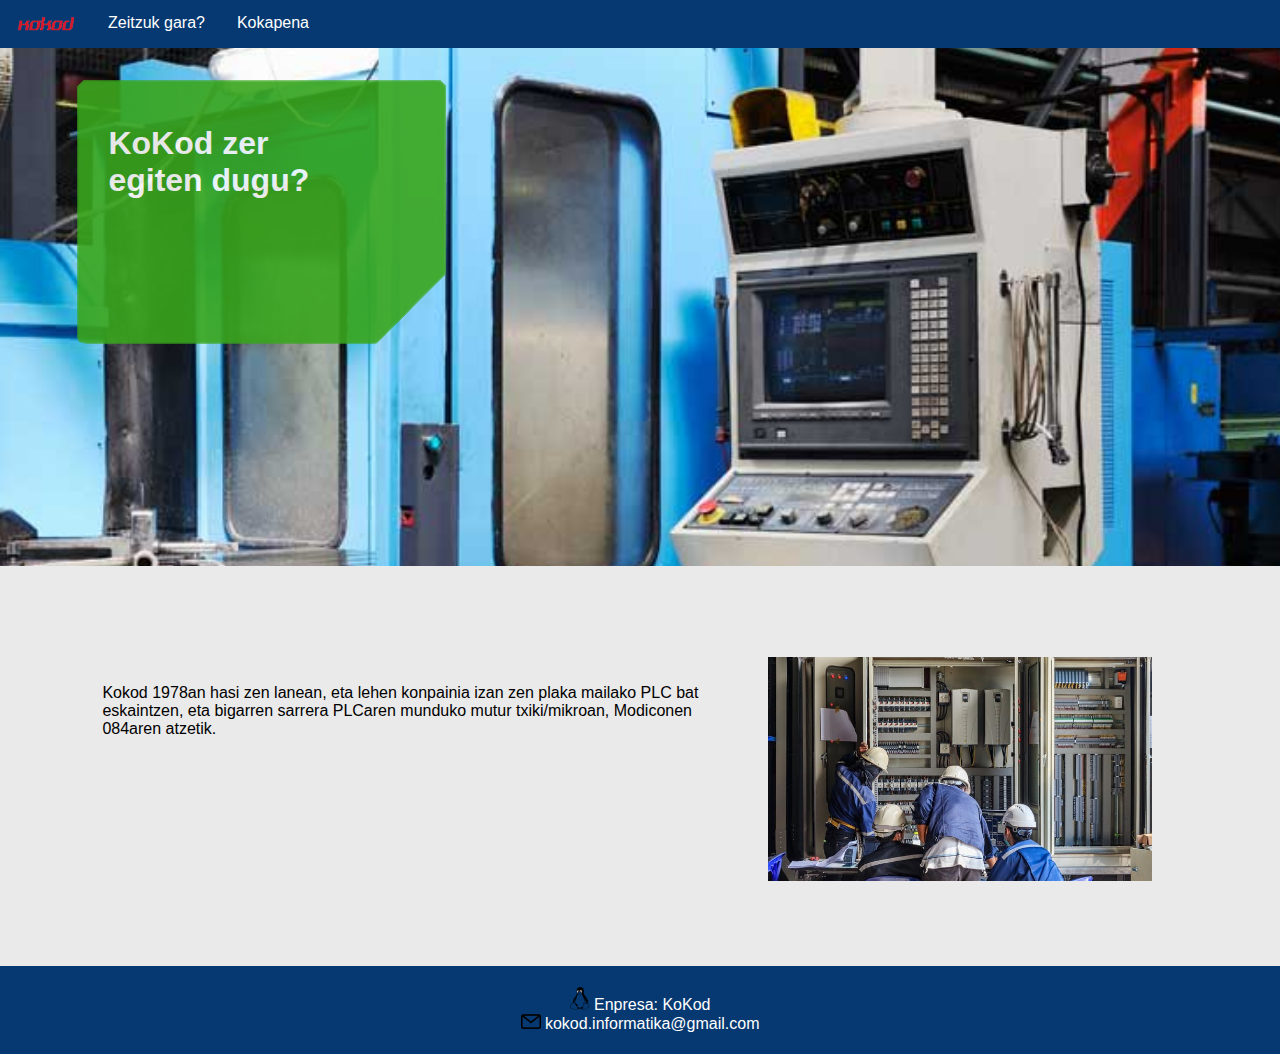
==== index.html @ a19e592f "Add files via upload" ====
<html>
    <head>
        <title>KoKod</title>
        <link rel="shortcut icon" href="../IMG/logo1.png">
    </head>
    <link rel="stylesheet" href="../CSS/PaginaWeb.css">
    <body class="index">
        <ul class="topnav">
            <li><a class="brand1"><img src="../IMG/logo.png"></a></li>
            <li class="li_menu"><a href="Zeitzuk gara.html">Zeitzuk gara?</a></li>
            <li class="li_menu"><a href="Kokapena.html">Kokapena</a></li>
        </ul>
        <br>
        <div class="text">
            <div class="text1">
                <br>
                <h1 class="txt">KoKod zer egiten dugu? </h1>
            </div>
        </div>
        <div class="textua">
            <div class="barru_textua">
                <p>
                    Kokod 1978an hasi zen lanean, eta lehen konpainia izan zen plaka mailako PLC bat eskaintzen, eta bigarren sarrera PLCaren munduko mutur txiki/mikroan, Modiconen 084aren atzetik.</p>
            </div>
            <div>
                <a><img class="curso" src="../IMG/3D/curso.jpg"></a>
            </div>
        </div>
        <footer>
            <p><img class="sudo" src="../IMG/FOOTER/sudo.png"> Enpresa: KoKod<br>
            <img class="mail" src="../IMG/FOOTER/mail.png"><a class="footer" href="mailto:kokod.informatika@gmail.com"> kokod.informatika@gmail.com</a></p>
        </footer>
    </body>
</html>
---- CSS/PaginaWeb.css ----
/*Color fondo y estilo de letra body*/
body {background-color: #FFF; font-family:sans-serif;
    margin: 0;
}

/*Fondo de pagina ecologico en caso de que no cargue se pone en blanco*/
body{
background-image: url(../IMG/3D/fondo.jpg);
background-position: center center;
background-repeat: no-repeat;
background-attachment: fixed;
background-size: cover;
background-color: #FFF;
}

/*Cabezal imagen repetitiva de filamentos*/
div.goiburua {
    position:relative;
    overflow:auto;
    height: 70px;
    background-image: url(../IMG/goiburu.png);
}

/*Tabla color letra y color verde*/
.td1, .th1 {border: 2px solid #b6b6b6;
    color: #575a5a
}

/*Color fondo tabla automaticamente uno si uno no*/
tr:nth-child(even) {
    background-color: #dedede;
}

/*Color de fondo menu pagina web*/
ul.topnav {
    list-style-type: none;
    margin: 0;
    padding: 0;
    overflow: hidden;
    background-color: #063971;
}

/*Icono del menu tamaño*/
.brand img {
    width: 30px;
    height: 20px;
}

.brand1 img {
    width: 60px;
    height: 20px;
}

/*Animacion line al acercar cursor*/
.li_menu > a::after {
    content: "";
    display: block;
    margin: auto;
    height: 1.5px;
    width: 0;
    top: 5px;
    background: transparent;
    transition: all 0.2s;
}

/*Para que el menu se quede flotando en la izquierda*/
ul.topnav li {float: left;}

/*Color de la linea en la animacion*/
.li_menu > a:hover::after, li > a.active-nav::after {
    width: 100%;
    background: #57a639;
}

/*Menu letra mas recuadro con color*/
ul.topnav li a {
    display: block;
    color: white;
    text-align: center;
    padding: 14px 16px;
    text-decoration: none;
}

/*Color texto despues de poner el cursor encima*/
.li_menu > a:hover {
    color: #57a639;
}

/*En index en el recuadro berde para marcar limites y color de letra*/
.txt {color: white;
    max-width: 40%;
}

/*Diseino general de pagina*/
.text1 {margin-left: 70px;
    max-width:50%;
    padding-top: 20px;

}

/*Diseino general de pagina2*/
.text2 {margin-left: 70px;
    max-width:100%;
    padding-top: 20px;

}

/*Fondo blanco para div informacion*/
.white {
    background-color: white;
}

/*Fondo blanco para div informacion con diferente espacio arriba para filamento inpresoras y calibracion*/
.white2 {
    background-color: white;
    margin-top: 10%;
}

/*Div con otro diferente de distancia hacia arriba*/
.textua {
    background-color: rgb(235, 234, 234);
    height: 400px;
    min-width: 100%;
    margin-top: -300px;
}

/*Utilizado en index para interior de textua*/
.barru_textua {
    width:50%;
    padding: 8%;
}

/*Utilizado en filamentuak para la separacion y color de letra*/
.p1 {color: #575a5a;
    margin-left: 5%;
}

/*Imagen con fondo verde para index*/
.text {margin-left: 3%;
    height: 800px;
    opacity: 90%;
    background-repeat: no-repeat;
    background-image:url(../IMG/texto.png);
}

/*En la tabla para poner bien los bordes y para alinear el texto en el centro*/
table.center {text-align: center;
    color: #bebcbb;
    border-collapse: collapse;
}

/*Se utiliza para cambiar el tamaño de la imagen del curso en index*/
.curso {
    max-width: 30%;
    margin-top: -200;
    margin-left: 60%;
}

/*Se utiliza para cambiar el tamaño de la imagen del filamento ecologico*/
.curso1 {
    max-width: 40%;
    margin-top: -250;
    margin-left: 60%;
}

/*Se utiliza para cambiar el tamaño de la imagen de calibracion automatica*/
.curso2 {
    max-width: 35%;
    margin-top: -300;
    margin-left: 60%;
}

/*Espacios utilizados en la tabla de la impresora*/
div.tabla {
    padding: 50px;
}

/*Para quitar el estilo de la tabla de la impresora 3d*/
.none {list-style: none;
}

/*Se utiliza para alinear el texto en la mitad poner el color de fondo en zul etc*/
footer {
    background-color: #063971;
    text-align: center;
    padding: 5px;
    color: #FFF;
    margin-bottom: 0%;
}

/*Se utiliza para poner el color del texto de el mail en blanco y sin lineas*/
.footer {
    text-decoration: none;
    color: #FFF;
}

/*Se utiliza para al acercar el cursor se ponga en verde*/
footer :hover {
    color: #57a639;
}

/*se utiliza para dar tamaño a las imagenes de footer*/
.sudo, .mail {width: 20px;}

/*se utiliza para centrar txt*/
.txt_center {
    text-align: center;
}
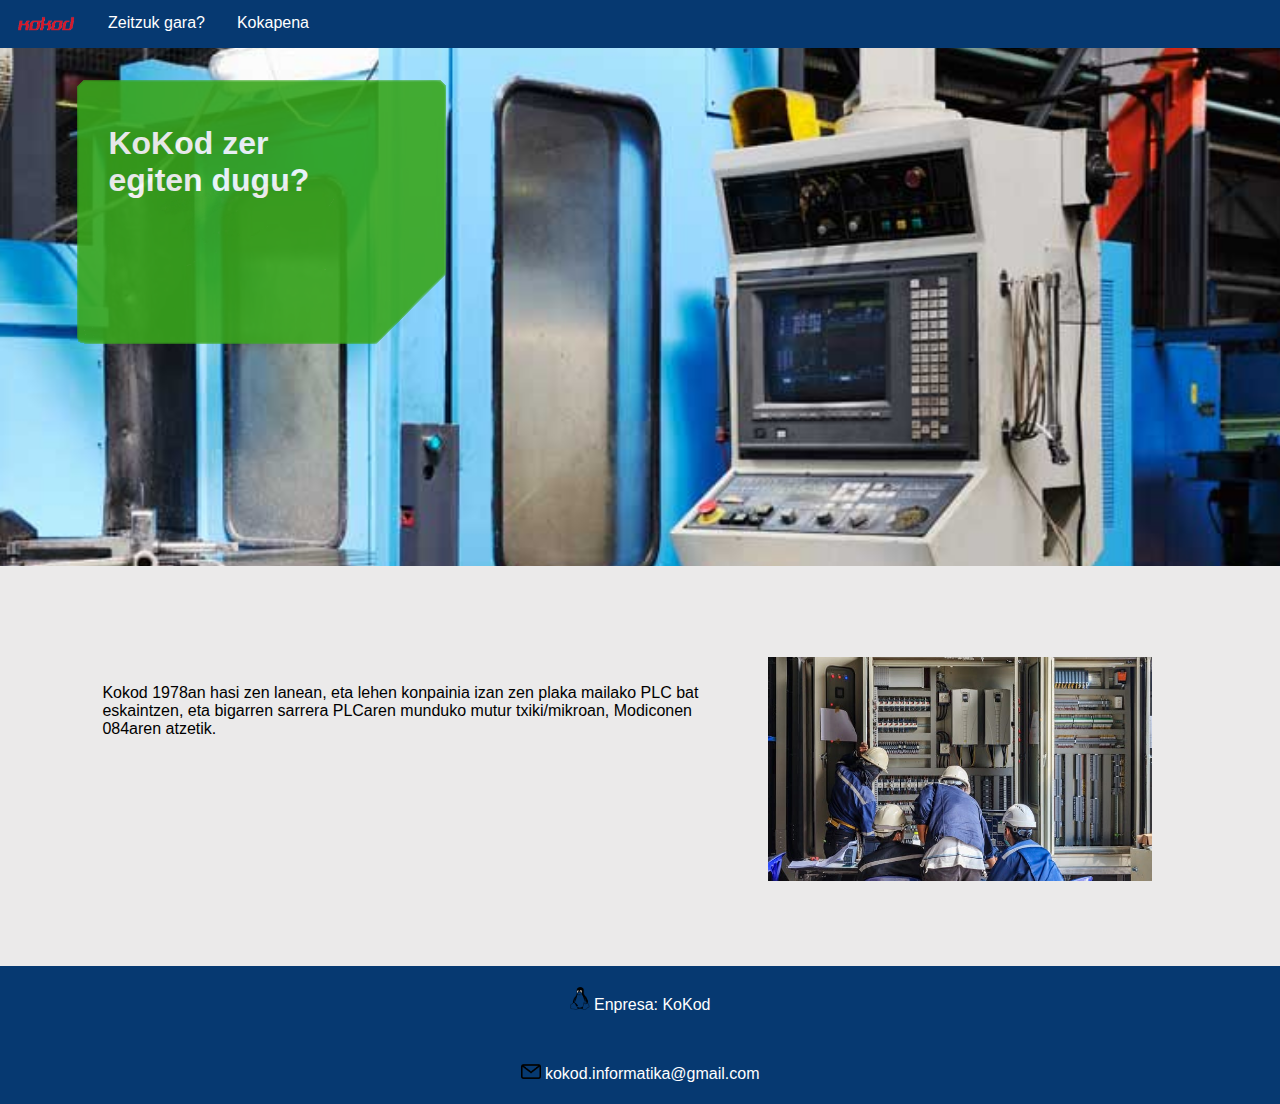
==== commit a6121a0b: "Add files via upload" ====
--- a/index.html
+++ b/index.html
@@ -20,15 +20,17 @@
         <div class="textua">
             <div class="barru_textua">
                 <p>
-                    Kokod 1978an hasi zen lanean, eta lehen konpainia izan zen plaka mailako PLC bat eskaintzen, eta bigarren sarrera PLCaren munduko mutur txiki/mikroan, Modiconen 084aren atzetik.</p>
+                    Kokod 1978an hasi zen lanean, eta lehen konpainia izan zen plaka mailako PLC bat eskaintzen, eta bigarren sarrera PLCaren munduko mutur txiki/mikroan, Modiconen 084aren atzetik.
+                </p>
             </div>
             <div>
                 <a><img class="curso" src="../IMG/3D/curso.jpg"></a>
             </div>
         </div>
         <footer>
-            <p><img class="sudo" src="../IMG/FOOTER/sudo.png"> Enpresa: KoKod<br>
-            <img class="mail" src="../IMG/FOOTER/mail.png"><a class="footer" href="mailto:kokod.informatika@gmail.com"> kokod.informatika@gmail.com</a></p>
+            <p><img class="sudo" src="../IMG/FOOTER/sudo.png"> Enpresa: KoKod</p>
+            <br>
+            <p><img class="mail" src="../IMG/FOOTER/mail.png"><a class="footer" href="mailto:kokod.informatika@gmail.com"> kokod.informatika@gmail.com</a></p>
         </footer>
     </body>
 </html>--- a/CSS/PaginaWeb.css
+++ b/CSS/PaginaWeb.css
@@ -205,4 +205,8 @@
 /*se utiliza para centrar txt*/
 .txt_center {
     text-align: center;
+}
+
+.center_iframe {
+    text-align: center;
 }